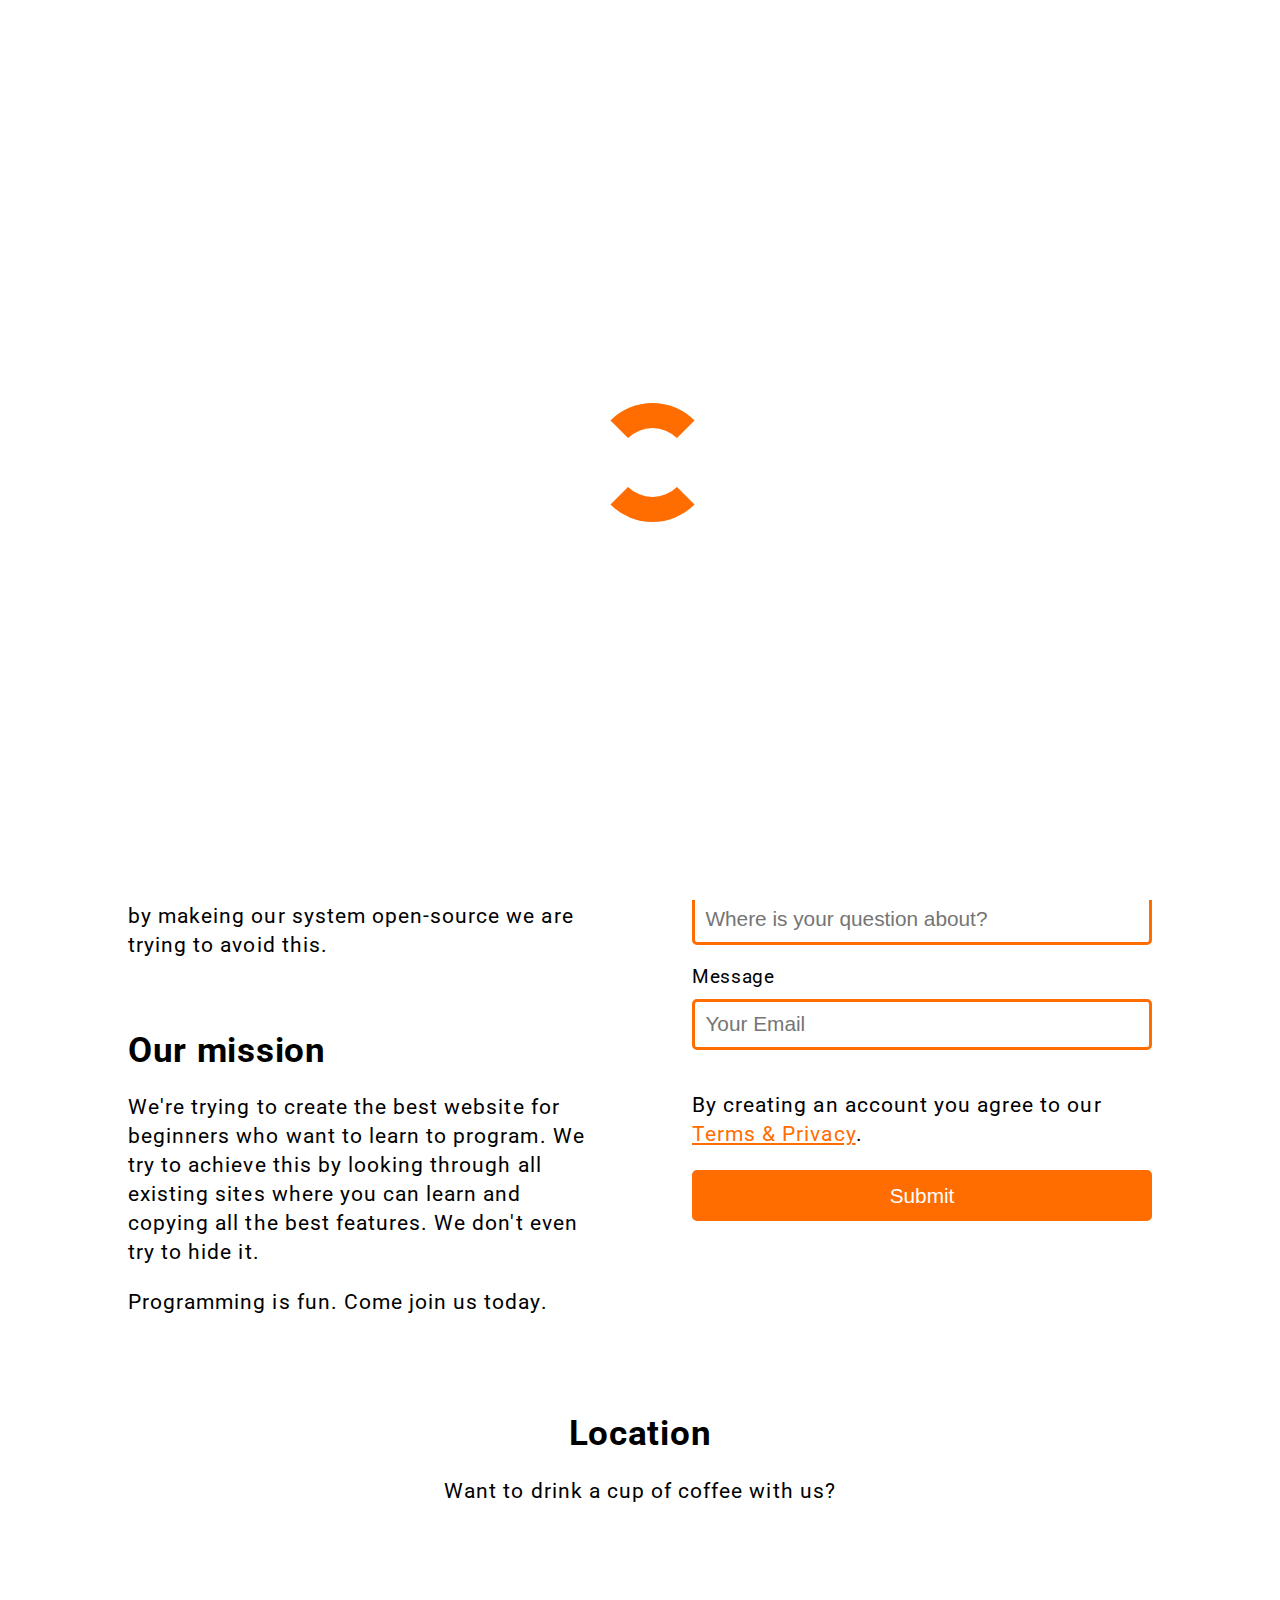
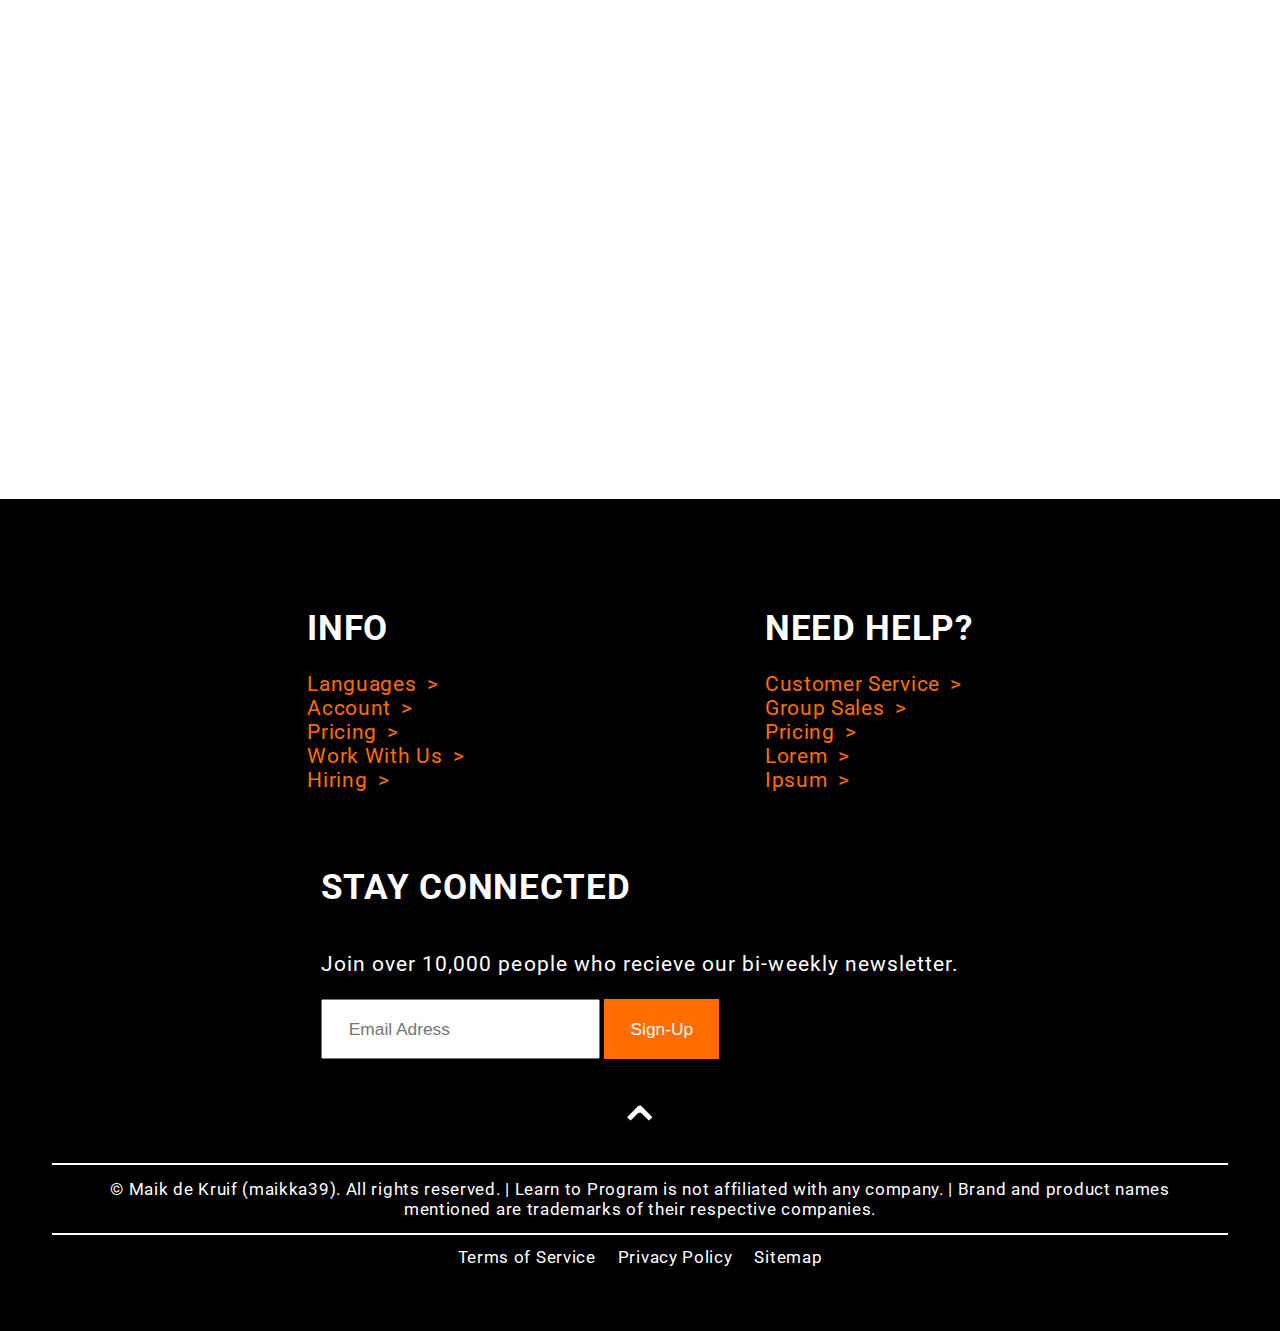
==== about.html @ ff84d6c0 "Add contact page" ====
<!DOCTYPE html>
<html lang="en" dir="ltr">

<head>
    <meta charset="utf-8">
    <meta name="viewport" content="width=device-width, initial-scale=1" />
    <link rel="stylesheet" href="assets/styles/loading.css" media="all">
    <link rel="stylesheet" href="assets/styles/main.css" media="all">
    <link rel="stylesheet" href="assets/styles/nav.css" media="all">
    <link rel="stylesheet" href="assets/styles/header.css" media="all">
    <link rel="stylesheet" href="assets/styles/about.css" media="all">

    <link rel="icon" href="favicon.ico" type="image/x-icon" />

    <link rel="canonical" href="https://maik.dev/projects/learntoprogram/about/">

    <title>About | Learn to Program</title>
    <!--
    <meta name="description" content="" />

    <meta property="og:title" content="" />
    <meta property="og:type" content="article" />
    <meta property="og:url" content="" />
    <meta property="og:image" content="" />
    <meta property="og:site_name" content="" />
    <meta property="og:description" content="" />

    <meta name="twitter:card" content="summary_large_image">
    <meta name="twitter:title" content="" />
    <meta name="twitter:description" content="" />
    <meta name="twitter:image" content="" />
    <meta name="twitter:site" content="" />
    <meta name="twitter:creator" content="@maik_dev" />
-->
</head>

<body>
    <div id="top"></div>
    <div id="loading">
        <div class="container">
            <span class="load_icon"></span>
        </div>
    </div>
    <nav>
        <input class="nav_toggle_input hidden" id="nav_toggle_mobile" type="checkbox">
        <label class="nav_toggle desktop_hidden" for="nav_toggle_mobile"></label>
        <a class="logo" href="/">Learn to Program</a>
        <ul class="items">
            <li class="item active"><a href="/">Home</a></li>
            <li class="item hasdropdown">
                <a href="#">Learn</a>
                <div class="submenu mobile_hidden">
                    <div class="column capitalize">
                        <span><a href="#">Subjects</a></span>
                        <ul>
                            <li><a href="#">Full catalog</a></li>
                            <li><a href="#">Web development</a></li>
                            <li><a href="#">Programming</a></li>
                            <li><a href="#">Data science</a></li>
                            <li><a href="#">Partnerships</a></li>
                            <li><a href="#">Design</a></li>
                        </ul>
                    </div>
                    <div class="column">
                        <span><a href="#">Languages</a></span>
                        <ul>
                            <li><a href="#">Python</a></li>
                            <li><a href="#">Java</a></li>
                            <li><a href="#">Ruby</a></li>
                            <li><a href="#">Kotlin</a></li>
                            <li><a href="#">PHP</a></li>
                        </ul>
                    </div>
                    <div class="column">
                        <span><a href="#">Frameworks</a></span>
                        <ul>
                            <li><a href="#">Vue.js</a></li>
                            <li><a href="#">ReactJS</a></li>
                            <li><a href="#">Express</a></li>
                        </ul>
                    </div>
                </div>
            </li>
            <li class="item"><a href="/pricing.html">Pricing</a></li>
            <li class="item"><a href="/contact.html">Contact</a></li>
            <div class="nav_background"></div>
        </ul>
    </nav>
    <header class="parallax">
        <div class="container">
            <h1>About</h1>
        </div>
    </header>

    <div class="content">
        <div class="columns">
            <div class="column left">
                <h1>About us</h1>
                <p>
                    We are an education company. But not one in the way you might think. We're committed to building the best learning experience inside and out, making us the best place for your team to learn, teach, and create the online learning experience of the future.
                </p>
                <p>
                    Education is old. The current public school system in the Netherlands dates back to the 19th century and wasn't designed to scale the way it has. Besides this, more and more schools are getting very politically sided and by makeing our system open-source we are trying to avoid this.
                </p>

                <h1>Our mission</h1>
                <p>
                    We're trying to create the best website for beginners who want to learn to program. We try to achieve this by looking through all existing sites where you can learn and copying all the best features. We don't even try to hide it.
                </p>
                <p>
                    Programming is fun. Come join us today.
                </p>
            </div>
            <div class="column right">
                <h1>Contact form</h1>
                <p>Please don't hesitate to contact us about any question.</p>
                <hr>
                <form action="#">
                    <label for="name">Name</label>
                    <input type="text" placeholder="Your name" name="name" required>

                    <label for="email">Email</label>
                    <input type="email" placeholder="Your Email" name="email" required>

                    <label for="subject">Subject</label>
                    <input type="text" placeholder="Where is your question about?" name="subject" required>

                    <label for="message">Message</label>
                    <input type="text" placeholder="Your Email" name="message" required>

                    <p>By creating an account you agree to our <a href="#">Terms & Privacy</a>.</p>

                    <input type="submit">
                </form>
            </div>
        </div>
        <div class="location">
            <h1>Location</h1>
            <p>Want to drink a cup of coffee with us?</p>
            <div class="mapouter">
                <div class="gmap_canvas">
                    <iframe id="gmap_canvas" src="https://maps.google.com/maps?q=Onderwijsboulevard%20215%2C%205223%20DE%20's-Hertogenbosch&t=&z=13&ie=UTF8&iwloc=&output=embed" frameborder="0" scrolling="no" marginheight="0" marginwidth="0"></iframe></div>
            </div>
        </div>

        <div class="support mobile_hidden">
            <div class="container">
                <div class="content">
                    <h1>Support</h1>
                    <p>Online text support is not available yet. Please come back later or send us an email at <a href="mailto:learntoprogram@maik.dev">learntoprogram@maik.dev</a>.</p>
                    <p>You can also try to contact us using the <a href="/contact.html#form">contact form</a>.</p>
                </div>
            </div>
        </div>
    </div>

    <footer id="footer">
        <div class="column">
            <h1>Info</h1>
            <ul>
                <li><a href="#">Languages</a></li>
                <li><a href="#">Account</a></li>
                <li><a href="#">Pricing</a></li>
                <li><a href="#">Work with us</a></li>
                <li><a href="#">Hiring</a></li>
            </ul>
        </div>
        <div class="column">
            <h1>Need help?</h1>
            <ul>
                <li><a href="#">Customer service</a></li>
                <li><a href="#">Group sales</a></li>
                <li><a href="#">Pricing</a></li>
                <li><a href="#">Lorem</a></li>
                <li><a href="#">ipsum</a></li>
            </ul>
        </div>
        <div class="column newsletter">
            <h1>Stay connected</h1>
            <p>Join over 10,000 people who recieve our bi-weekly newsletter.</p>
            <div class="signup">
                <input type="email" name="email" placeholder="Email Adress">
                <button>Sign-Up</button>
            </div>
        </div>
        <div class="bottom">
            <div class="uparrow">
                <a href="#top">&#8963;</a>
            </div>
            <div class="copyright">
                <span class="copyright">© Maik de Kruif (maikka39). All rights reserved.</span>
                <span class="splitmark">|</span>
                <span class="not_affiliated">Learn to Program is not affiliated with any company.</span>
                <span class="splitmark">|</span>
                <span class="trademarks">Brand and product names mentioned are trademarks of their respective companies.</span>
            </div>
            <div class="links">
                <ul>
                    <li><a href="#">Terms of Service</a></li>
                    <li><a href="#">Privacy Policy</a></li>
                    <li><a href="#">Sitemap</a></li>
                </ul>
            </div>
        </div>
    </footer>

</body></html>
---- assets/styles/loading.css ----
#loading {
    transition: none;
    top: 0;
    left: 0;
    position: sticky;
    display: block;
    width: 0;
    height: 0;
    z-index: 100;
}

#loading > .container {
    transition: none;
    position: relative;
    width: 100vw;
    height: 100vh;
    background: #ffffff;
    animation: hide 0.2s infinite forwards;
    animation-iteration-count: 1;
    animation-delay: 0.25s;
}

#loading .load_icon {
    position: absolute;
    left: 50%;
    top: 50%;
    transform: translate(-50%, -50%);
    display: inline-block;
    width: 96px;
    height: 96px;
}

#loading .load_icon:after {
    content: " ";
    display: block;
    width: 69px;
    height: 69px;
    margin: 1px;
    border-radius: 50%;
    border: 25px solid #ff6d00;
    border-color: #ff6d00 transparent #ff6d00 transparent;
    animation: loading 0.8s linear infinite;
}

@keyframes hide {
    from {
        opacity: 1;

    }

    99% {
        opacity: 0;
        height: 100vh;
    }

    to {
        opacity: 0;
        visibility: hidden;
        height: 0;
    }
}

@keyframes loading {
    0% {
        transform: rotate(0deg);
    }

    100% {
        transform: rotate(360deg);
    }
}
---- assets/styles/main.css ----
@import url('https://fonts.googleapis.com/css?family=Roboto+Mono&display=fallback');
@import url('https://fonts.googleapis.com/css?family=Roboto&display=swap');

html,
body {
    margin: 0;
    padding: 0;
}

body {
    position: relative;
    font-family: 'Roboto', sans-serif;
    letter-spacing: 0.04em;
    overflow-x: hidden;
    overflow-y: auto;
    scroll-behavior: smooth;
    /*    z-index: -10;*/
}

::selection {
    color: #ff6d00;
    background: #000000;
}

p {
    letter-spacing: 0.05em;
    font-size: 1.2em;
    line-height: 1.3em;
}

a {
    color: #ff6d00;
}

* {
    transition: background-color 0.15s ease;
}

@media screen and (max-width: 480px) {

    body,
    input,
    select,
    textarea {
        font-size: 12pt;
    }
}

@media screen and (max-width: 480px) {

    html,
    body {
        min-width: 320px;
    }
}

@media screen and (max-width: 736px) {

    body,
    input,
    select,
    textarea {
        font-size: 12pt;
    }
}

/*
@media screen and (max-width: 736px) {

	html,
	body {
		overflow-x: hidden;
	}
}
*/

@media screen and (max-width: 980px) {

    body,
    input,
    select,
    textarea {
        font-size: 12pt;
    }
}

@media screen and (max-width: 1280px) {

    body,
    input,
    select,
    textarea {
        font-size: 11.5pt;
    }
}

@media screen and (max-width: 1680px) {

    body,
    input,
    select,
    textarea {
        font-size: 13pt;
    }
}



.hidden {
    display: none !important;
}

.nocroll {
    overflow: hidden;
}

.capitalize {
    text-transform: capitalize;
}

.center {
    position: absolute;
    left: 50%;
    top: 50%;
    transform: translate(-50%, -50%);
    /*
    display: flex;
justify-content: center;
align-content: center
*/
}

@media only screen and (max-width: 736px) {
    .mobile_hidden {
        display: none !important;
    }
}

@media only screen and (min-width: 736px) {
    .desktop_hidden {
        display: none !important;
    }
}

body > .content {
    background: #ffffff;
    z-index: 0;
    position: relative;
}

body > .content > .support {
    position: absolute;
    bottom: 0;
    right: 0;
    height: 100%;
    width: 0;

    display: flex;
    align-items: flex-end;
    justify-content: flex-end;

}

body > .content > .support > .container {
    position: sticky;
    transform: translateX(calc(-40vw - 2 * 3em));
    bottom: 0;
    width: 0;
}

body > .content > .support .content {
    position: relative;
    width: 40vw;
    box-sizing: border-box;
    margin: 3em;
    margin-top: -6em;
    background: #ff6d00;
    padding: 2em;
    border-radius: 20px;
    border-bottom-right-radius: 0;
    /*    width: 30vw;*/
    clip-path: circle(2.5em at calc(100% - 3em) calc(100% - 3em));
    transition: all 0.25s ease-in-out;
    cursor: pointer;
    box-shadow: 0 4px 8px 0 rgba(0, 0, 0, 0.2),
        0 6px 20px 0 rgba(0, 0, 0, 0.19);
    /*    pointer-events: none;*/
}

body > .content > .support .content:after {
    /*    content: "\260E";*/
    content: "";
    width: 1em;
    height: 1em;
    background: #ffffff;
    /*    -webkit-mask: url("/assets/images/chat.svg") no-repeat 50% 50%;*/
    /*    mask: url("/assets/images/chat.svg") no-repeat 50% 50%;*/
    /*        background-repeat: no-repeat;*/

    -webkit-mask-image: url("/assets/images/chat.svg");
    -webkit-mask-mode: match-source;
    -webkit-mask-repeat: no-repeat;
    -webkit-mask-size: cover;

    mask-image: url("/assets/images/chat.svg");
    mask-mode: match-source;
    mask-repeat: no-repeat;
    mask-size: cover;

    position: absolute;
    color: #ffffff;
    font-size: 3em;
    right: 0.5em;
    bottom: 0.5em;

    transition-delay: 0.10s;
    transition-duration: 0.15s;
}

body > .content > .support .content:hover {
    background: #ff6d00;
    clip-path: circle(75%);
    cursor: default;
}

body > .content > .support .content:hover:after {
    background: transparent;
    transition: none;
}

body > .content > .support .content > * {
    color: transparent;
}

body > .content > .support .content:hover > * {
    color: #ffffff;
}

body > .content > .support .content > h1 {
    font-size: 2em;
    margin: 0 0 0.5em;
}


body > .content > .support .content > p a {
    text-decoration: underline;
    font-weight: 800;
    color: inherit;
}
---- assets/styles/nav.css ----
/*
 * ################
 *  Navigation Bar
 * ################
 */

body > nav {
    position: absolute;
    width: 100%;
    height: 3.5em;
    line-height: 3.5em;
    z-index: 10;
    user-select: none;
    display: flex;
    justify-content: space-between;
}

body > nav > .nav_toggle {
    position: absolute;
    z-index: 10;
    top: 0;
    left: 0;
    background-color: #000000;
    width: 3.5em;
    height: 3.5em;
}

body > nav > .nav_toggle:before {
    position: absolute;
    display: inline-block;
    width: calc(3.5em /2);
    height: calc(3.5em /2);
    top: 0;
    left: 0;
    margin: 0;
    text-decoration: none;
    text-align: center;
    color: #ffffff;
    content: "\2263";
    font-weight: 900;
    font-size: 2em;
}

body > nav > .nav_toggle_input:checked + .nav_toggle:before {
    content: "\2715";
}

body > nav > .nav_toggle_input:checked ~ .items {
    clip-path: inset(0% 0% 0% 0%);
}

body > nav > .logo {
    text-decoration: none;
    color: #000000;
    margin-left: 0.5em;
    display: inline-block;
    height: 3.5em;
    padding: 0 1em;
}

body > nav > .items {
    cursor: default;
    user-select: none;
    margin: 0;
    padding: 0;
    margin-right: 1em;
    list-style: none;
}

body > nav > .items > .item {
    display: inline-block;
    height: 3.5em;
    padding: 0 0.1em;
}

body > nav > .items > .item > a {
    text-decoration: none;
    display: inline-block;
    cursor: pointer;
    color: #000000;
    position: relative;
    height: 3.5em;
    padding: 0 1em;
}

body > nav > .items > .nav_background {
    position: absolute;
    left: 0;
    top: 0;
    width: 100%;
    height: 100%;
    z-index: -1;
    background-color: transparent;
    transition-delay: 0.25s;
}

body > nav > .items > .item:hover {
    /*    background-color: #c2c2c2;*/
    /*    background-color: rgba(240, 240, 240, 0.75);*/
    background-color: rgba(117, 117, 117, 0.09);
}

body > nav > .items .hasdropdown:hover ~ .nav_background {
    transition-delay: 0s;
    background-color: rgba(255, 255, 255, 0.75);
}

body > nav > .items > .item:hover > .submenu {
    clip-path: inset(0% 0% 0% 0%)
}

body > nav > .items > .item > .submenu {
    transition: clip-path 0.25s;
    clip-path: inset(0% 0% 100% 0%);
    position: absolute;
    background: rgba(255, 255, 255, 0.75);
    left: 0;
    padding: 1em 3em;
    width: calc(100vw - 2 * 3em);

    /*    Is set to flex on hover    */
    display: flex;
    /*    display: none;*/
    flex-direction: row;
    flex-wrap: wrap;
    justify-content: space-between;
    /*    align-items: flex-start;*/
    align-items: stretch;
}

body > nav > .items > .item > .submenu > .column {
    display: block;
    margin: 0 2em;
    flex-grow: 1;
}

body > nav > .items > .item > .submenu > .column a {
    text-decoration: none;
    color: #000000;
}

body > nav > .items > .item > .submenu > .column > span {
    font-size: 1em;
    font-weight: 800;
}

body > nav > .items > .item > .submenu > .column > span > a {
    display: block;
    /*    To add padding before the element starts    */
    margin-left: -1em;
    padding-left: 1em;
}

body > nav > .items > .item > .submenu > .column > ul {
    list-style: none;
    padding-left: 1em;
    min-width: 10em;
    /*    Use grid because of a bug in flexbox    */
    /*    https://stackoverflow.com/a/33899301/9146982    */
    /*    Also, this works beter as you can specify the amount of items below each other instead of having to calculate the height    */
    display: grid;
    grid-auto-flow: column;
    grid-template-rows: repeat(4, auto);
}

body > nav > .items > .item > .submenu > .column > ul > li {
    margin-right: 1em;
    background-color: transparent;
}

body > nav > .items > .item > .submenu > .column > ul > li:hover {
    background-color: #cccccc;
}

body > nav > .items > .item > .submenu > .column > ul > li > a {
    display: block;
    line-height: 1.5em;
    padding: 0.5em;
    color: #000000;
}

@media only screen and (max-width: 736px) {
    body > nav {
        background: #ffffff;
        user-select: none;
        position: sticky;
        top: 0;
    }

    body > nav > .logo {
        background: #ffffff;
        width: 100%;
        margin: 0;
        text-align: center;
        position: absolute;
        left: 50%;
        transform: translateX(-50%);
    }

    body > nav > .items {
        transition: clip-path 0.25s;
        clip-path: inset(0% 100% 0% 0%);
        position: absolute;
        margin-top: 3.5em;
        background: #c2c2c2;
        width: 100%;
        height: calc(100vh - 3.5em);
    }

    body > nav > .items > .item {
        display: block;
        padding: 0;
        width: 100%;
    }

    body > nav > .items > .item > a {
        padding: 0;
        padding-left: 2em;
        width: calc(100% - 2em);
    }

    body > nav > .nav_toggle {
        display: block;
    }
}


/*
 * ########
 *  Footer
 * ########
 */


body > footer {
    position: relative;
    background: #000000;
    display: flex;
    flex-direction: row;
    flex-wrap: wrap;
    justify-content: space-evenly;
    padding: 3em;
}

body > footer > .column {
    background: #000000;
    /*    height: 40vh;*/
    align-self: flex-start;
    display: flex;
    flex-direction: column;
    color: #ffffff;
    padding: 2em;
    margin-bottom: -1em;
}

body > footer > .column > h1 {
    text-transform: uppercase;
}

body > footer > .column > ul {
    list-style: none;
    font-size: 1.2em;
    margin: 0;
    padding: 0;
}

body > footer > .column > ul > li > a {
    text-decoration: none;
    text-transform: capitalize;
    color: #ff6d00;
}

body > footer > .column > ul > li > a:after {
    content: ">";
    margin: 0 0.5em;
    line-height: 100%;
}

body > footer > .newsletter {
    /*    */
}

body > footer > .newsletter > .signup {
    display: block;
    height: 3.5em;
}

body > footer > .newsletter > .signup > * {
    display: inline-block;
    font-size: 1em;
    padding: 0.5em 1.5em;
    box-sizing: border-box;
}


body > footer > .newsletter > .signup > input {
    height: 100%;
}


body > footer > .newsletter > .signup > button {
    border: none;
    height: 100%;
    background: #ff6d00;
    color: #ffffff;
}

body > footer > .bottom {
    text-align: center;
    justify-content: center;
    flex-basis: 100%;
}

body > footer > .bottom > * {
    max-width: 70em;
    margin: auto;
}

body > footer > .bottom > .uparrow {
    user-select: none;
}

body > footer > .bottom > .uparrow > a {
    color: #ffffff;
    display: inline-block;
    text-decoration: none;
    padding: 0.3em 1.5em 0;
    font-size: 3.4em;
    transition: all 0.2s ease;
}

body > footer > .bottom > .uparrow > a:hover {
    transform: translateY(-0.2em);
    /*    Add a padding so the arrow doesn't go up and down when putton the cursor underneath the arrow    */
    padding-bottom: 0.2em;
    margin-bottom: -0.2em;
}

body > footer > .bottom > .copyright {
    display: block;
    flex: none;
    bottom: 0;
    color: #ffffff;
    padding: 0.8em 2em;
    border-top-style: solid;
    border-bottom-style: solid;
    border-color: #ffffff;
    border-width: 2px;
}

body > footer > .bottom > .links {
    /*    */
}

body > footer > .bottom > .links > ul {
    list-style: none;
    padding: 0;
    margin: 0.5em;
}

body > footer > .bottom > .links > ul > li {
    display: inline-block;
    margin: 0.2em 0.5em;
}

body > footer > .bottom > .links > ul > li a {
    text-decoration: none;
    color: #ffffff;
}

body > footer > .bottom > .links > ul > li a:hover {
    text-decoration: underline;
}

@media only screen and (max-width: 736px) {
    body > footer {
        flex-direction: column;
        text-align: center;
    }

    body > footer > .column {
        margin: auto;
    }
}
---- assets/styles/header.css ----
body > header {
    position: relative;
    transform-style: inherit;
    height: 45vh;
    min-height: 350px;
    width: 100vw;
    display: flex;
    align-items: center;
    box-sizing: border-box;
}

body > .parallax,
body > .parallax:before {
    background: 50% 50% / cover;
}

body > .parallax {
    z-index: -1;
}

body > .parallax:before {
    content: "";
    position: absolute;
    top: 0;
    left: 0;
    right: 0;
    bottom: 0;
    display: block;
    background: linear-gradient(22.5deg, rgba(67, 67, 67, 0.02) 0%, rgba(67, 67, 67, 0.02) 29%, rgba(47, 47, 47, 0.02) 29%, rgba(47, 47, 47, 0.02) 37%, rgba(23, 23, 23, 0.02) 37%, rgba(23, 23, 23, 0.02) 55%, rgba(182, 182, 182, 0.02) 55%, rgba(182, 182, 182, 0.02) 69%, rgba(27, 27, 27, 0.02) 69%, rgba(27, 27, 27, 0.02) 71%, rgba(250, 250, 250, 0.02) 71%, rgba(250, 250, 250, 0.02) 100%), linear-gradient(67.5deg, rgba(117, 117, 117, 0.02) 0%, rgba(117, 117, 117, 0.02) 14%, rgba(199, 199, 199, 0.02) 14%, rgba(199, 199, 199, 0.02) 40%, rgba(33, 33, 33, 0.02) 40%, rgba(33, 33, 33, 0.02) 48%, rgba(135, 135, 135, 0.02) 48%, rgba(135, 135, 135, 0.02) 60%, rgba(148, 148, 148, 0.02) 60%, rgba(148, 148, 148, 0.02) 95%, rgba(53, 53, 53, 0.02) 95%, rgba(53, 53, 53, 0.02) 100%), linear-gradient(135deg, rgba(190, 190, 190, 0.02) 0%, rgba(190, 190, 190, 0.02) 6%, rgba(251, 251, 251, 0.02) 6%, rgba(251, 251, 251, 0.02) 18%, rgba(2, 2, 2, 0.02) 18%, rgba(2, 2, 2, 0.02) 27%, rgba(253, 253, 253, 0.02) 27%, rgba(253, 253, 253, 0.02) 49%, rgba(128, 128, 128, 0.02) 49%, rgba(128, 128, 128, 0.02) 76%, rgba(150, 150, 150, 0.02) 76%, rgba(150, 150, 150, 0.02) 100%), linear-gradient(90deg, #FFF, #FFF);
    transform-origin: center center 0;
    transform: translateZ(-1px) scale(2);
    z-index: -2;
    min-height: 100vh;
}

body > header > .container {
    margin-left: 10%;
}

body > header h1 {
    font-size: 4em;
}

@media screen and (max-width: 1280px) {
    body > header > .container {
        margin: 0 auto;
        text-align: center;
    }

    body > header h1 {
        font-size: 3.6em;
    }
}

@media only screen and (max-width: 736px) {
    body > header {
        font-size: 0.9em;
    }
}

@media only screen and (max-width: 636px) {
    body > header {
        font-size: 0.8em;
    }
}
---- assets/styles/about.css ----
body > .content > .columns {
    display: flex;
    flex-wrap: nowrap;
    flex-direction: row;
    align-items: stretch;
    width: 80%;
    margin: 0 auto;
    padding: 4em 0 3em;
}

body > .content > .columns > .column {
    flex-basis: 100%;
}

body > .content > .columns > .column.left {
    padding-right: 3em;
}

body > .content > .columns > .column.right {
    padding-left: 3em;
}

body > .content p {
    line-height: 1.4em;
}

body > .content h1:not(:first-child) {
    margin-top: 2em;
}

body > .content form {}

body > .content form hr {
    border-color: #ff6d00;
}

body > .content form label {
    display: block;
    font-size: 1.1em;
}

body > .content form input {
    display: block;
    box-sizing: border-box;
    width: 100%;
    padding: 0.5em 0.5em;
    border-radius: 5px;
    border: solid #ff6d00;
    margin: 0.5em 0 1em;
    outline: none;
    font-size: 1.2em;
}

body > .content form p {
    margin-top: 2em;
}

body > .content form input[type=submit] {
    cursor: pointer;
    background: #ff6d00;
    color: #ffffff;
    /*    display: none;*/
}

body > .content > .location {
    width: 80%;
    margin: 0 auto;
    text-align: center;
}

body > .content > .location .mapouter {
    position: relative;
    padding: 0 0 3em;
    text-align: right;
    width: 100%;
    height: 30em;
}

body > .content > .location .mapouter > .gmap_canvas {
    overflow: hidden;
    background: none !important;
    width: 100%;
    height: 100%;
}

body > .content > .location .mapouter > .gmap_canvas > iframe {
    width: 100%;
    height: 100%;
}

@media screen and (max-width: 980px) {
    body > .content > .columns {
        flex-direction: column;
        padding: 4em 0 2em;
    }

    body > .content > .columns > .column {
        margin-bottom: 2em;
    }

    body > .content > .columns > .column.left {
        padding-right: 0;
    }

    body > .content > .columns > .column.right {
        padding-left: 0;
    }

    body > .content > .location {
        text-align: start;
    }
}

@media screen and (max-width: 736px) {

    body > .content {
        text-align: center;
    }

    body > .content input {
        text-align: center;
    }

    body > .content > .location {
        text-align: center;
    }
}
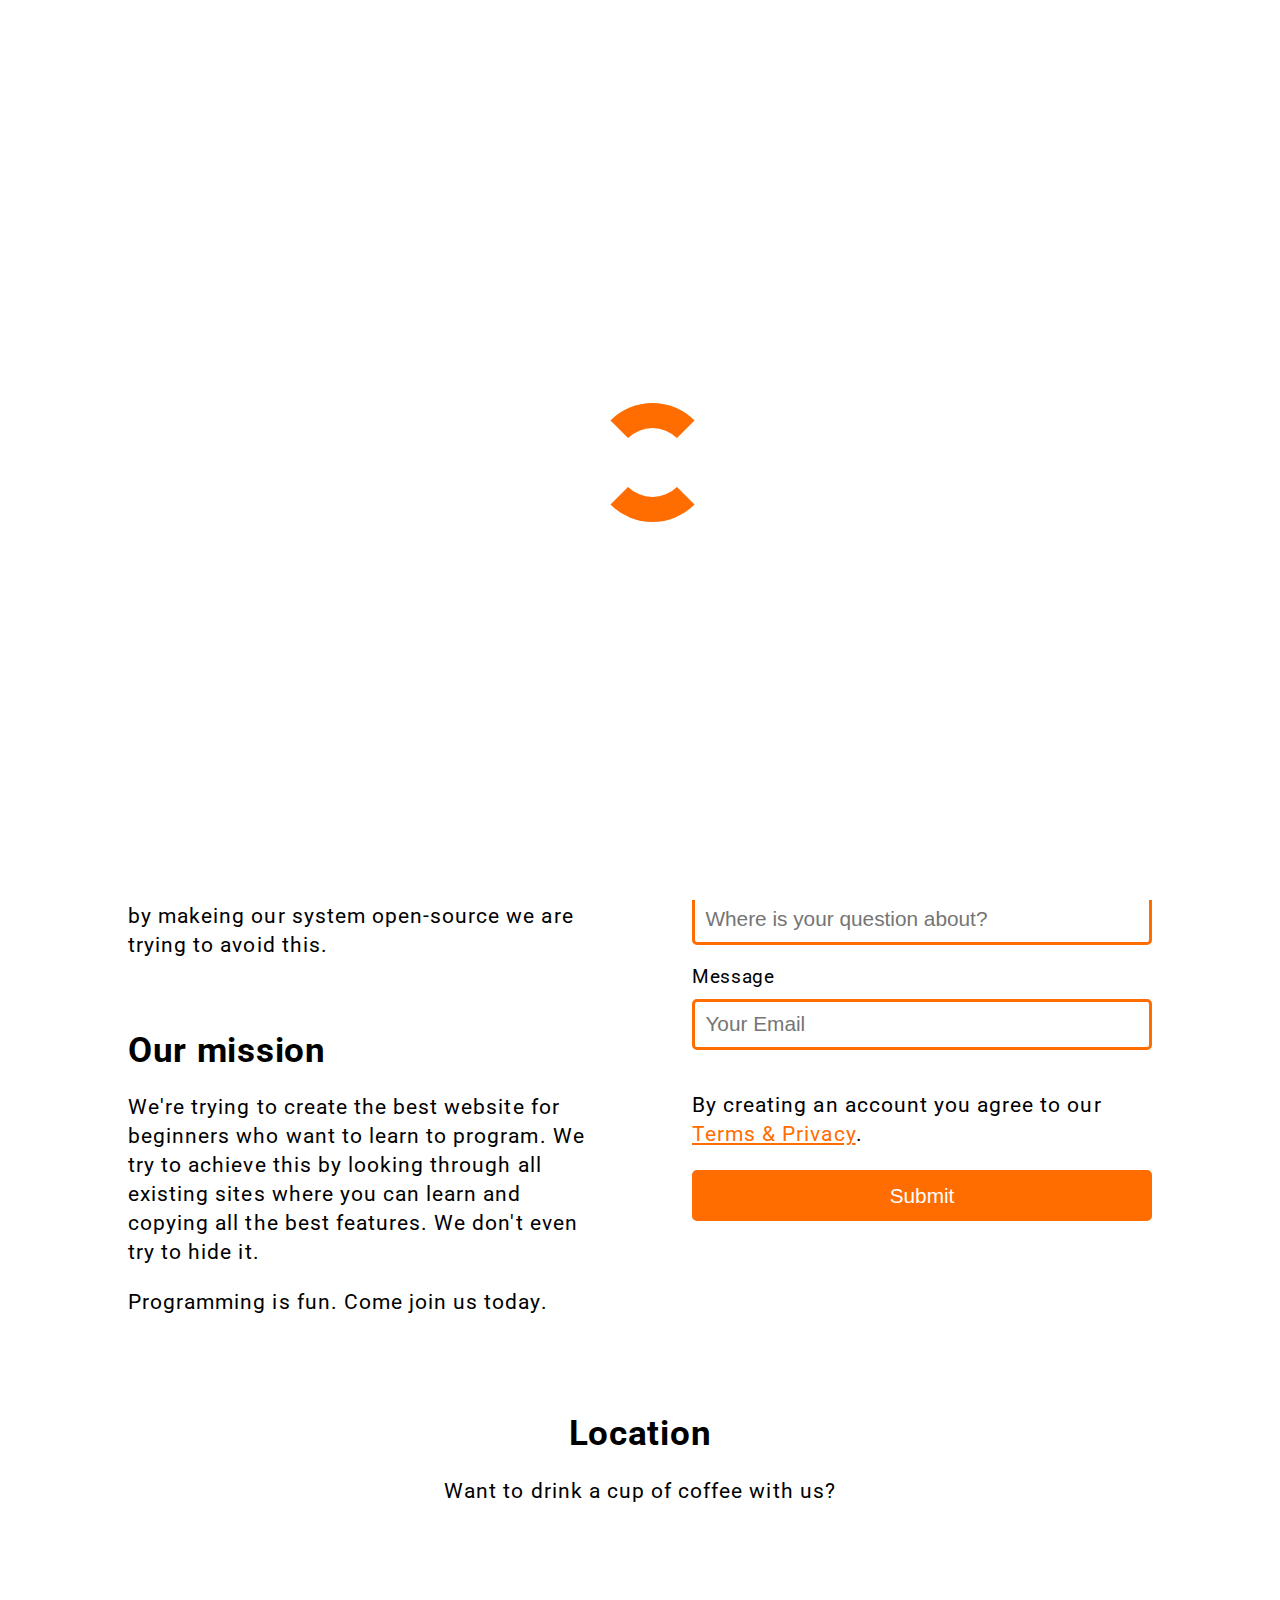
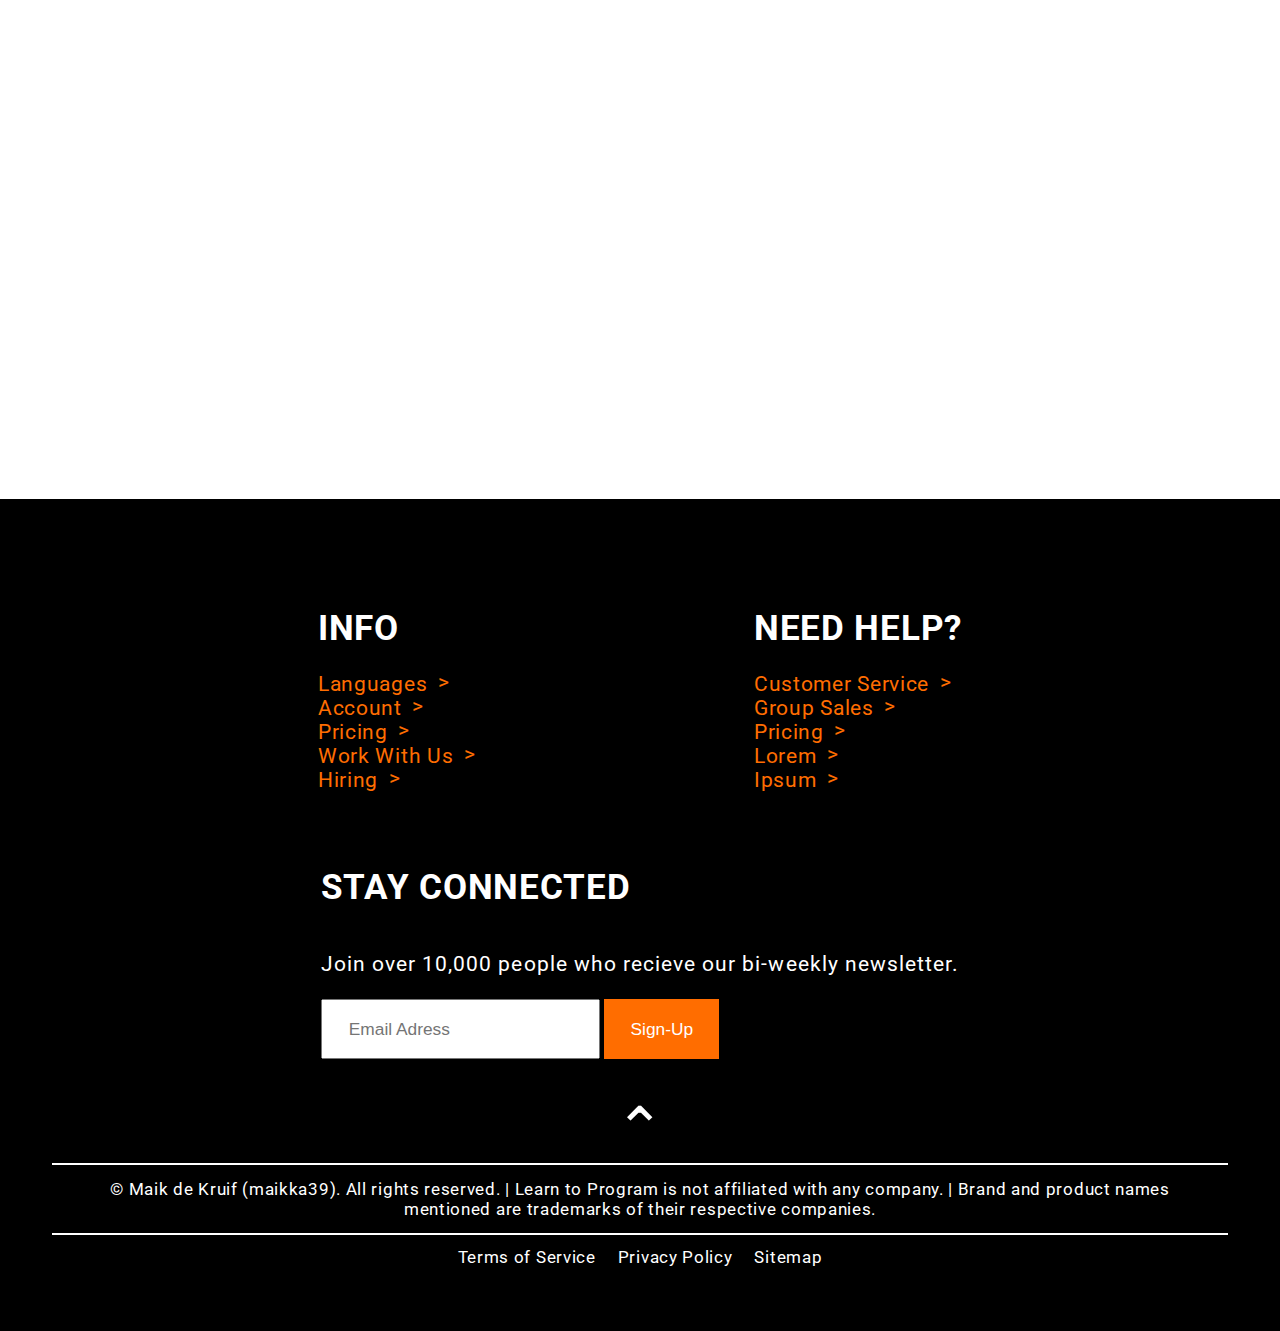
==== commit 9dc0ddd3: "Made all links relative" ====
--- a/about.html
+++ b/about.html
@@ -46,9 +46,9 @@
         <label class="nav_toggle desktop_hidden" for="nav_toggle_mobile"></label>
         <a class="logo" href="/">Learn to Program</a>
         <ul class="items">
-            <li class="item active"><a href="/">Home</a></li>
+            <li class="item active"><a href="./">Home</a></li>
             <li class="item hasdropdown">
-                <a href="#">Learn</a>
+                <a href="./catalog.html">Learn</a>
                 <div class="submenu mobile_hidden">
                     <div class="column capitalize">
                         <span><a href="#">Subjects</a></span>
@@ -81,8 +81,8 @@
                     </div>
                 </div>
             </li>
-            <li class="item"><a href="/pricing.html">Pricing</a></li>
-            <li class="item"><a href="/contact.html">Contact</a></li>
+            <li class="item"><a href="./pricing.html">Pricing</a></li>
+            <li class="item"><a href="./about.html">About</a></li>
             <div class="nav_background"></div>
         </ul>
     </nav>
@@ -148,7 +148,7 @@
                 <div class="content">
                     <h1>Support</h1>
                     <p>Online text support is not available yet. Please come back later or send us an email at <a href="mailto:learntoprogram@maik.dev">learntoprogram@maik.dev</a>.</p>
-                    <p>You can also try to contact us using the <a href="/contact.html#form">contact form</a>.</p>
+                    <p>You can also try to contact us using the <a href="./contact.html#form">contact form</a>.</p>
                 </div>
             </div>
         </div>
--- a/assets/styles/main.css
+++ b/assets/styles/main.css
@@ -14,7 +14,7 @@
     overflow-x: hidden;
     overflow-y: auto;
     scroll-behavior: smooth;
-    /*    z-index: -10;*/
+    z-index: -10;
 }
 
 ::selection {
@@ -30,10 +30,6 @@
 
 a {
     color: #ff6d00;
-}
-
-* {
-    transition: background-color 0.15s ease;
 }
 
 @media screen and (max-width: 480px) {
@@ -180,7 +176,7 @@
     border-bottom-right-radius: 0;
     /*    width: 30vw;*/
     clip-path: circle(2.5em at calc(100% - 3em) calc(100% - 3em));
-    transition: all 0.25s ease-in-out;
+    transition: clip-path 0.25s ease-in-out;
     cursor: pointer;
     box-shadow: 0 4px 8px 0 rgba(0, 0, 0, 0.2),
         0 6px 20px 0 rgba(0, 0, 0, 0.19);
--- a/assets/styles/nav.css
+++ b/assets/styles/nav.css
@@ -71,6 +71,7 @@
     display: inline-block;
     height: 3.5em;
     padding: 0 0.1em;
+    transition: background-color 0.1s ease;
 }
 
 body > nav > .items > .item > a {
@@ -165,7 +166,7 @@
 
 body > nav > .items > .item > .submenu > .column > ul > li {
     margin-right: 1em;
-    background-color: transparent;
+    transition: background-color 0.1s ease;
 }
 
 body > nav > .items > .item > .submenu > .column > ul > li:hover {
@@ -191,6 +192,7 @@
         background: #ffffff;
         width: 100%;
         margin: 0;
+        padding: 0;
         text-align: center;
         position: absolute;
         left: 50%;
@@ -268,11 +270,13 @@
     text-decoration: none;
     text-transform: capitalize;
     color: #ff6d00;
+    position: relative;
 }
 
 body > footer > .column > ul > li > a:after {
     content: ">";
-    margin: 0 0.5em;
+    position: absolute;
+    margin-left: 0.5em;
     line-height: 100%;
 }
 
--- a/assets/styles/header.css
+++ b/assets/styles/header.css
@@ -7,6 +7,7 @@
     display: flex;
     align-items: center;
     box-sizing: border-box;
+    overflow: hidden;
 }
 
 body > .parallax,
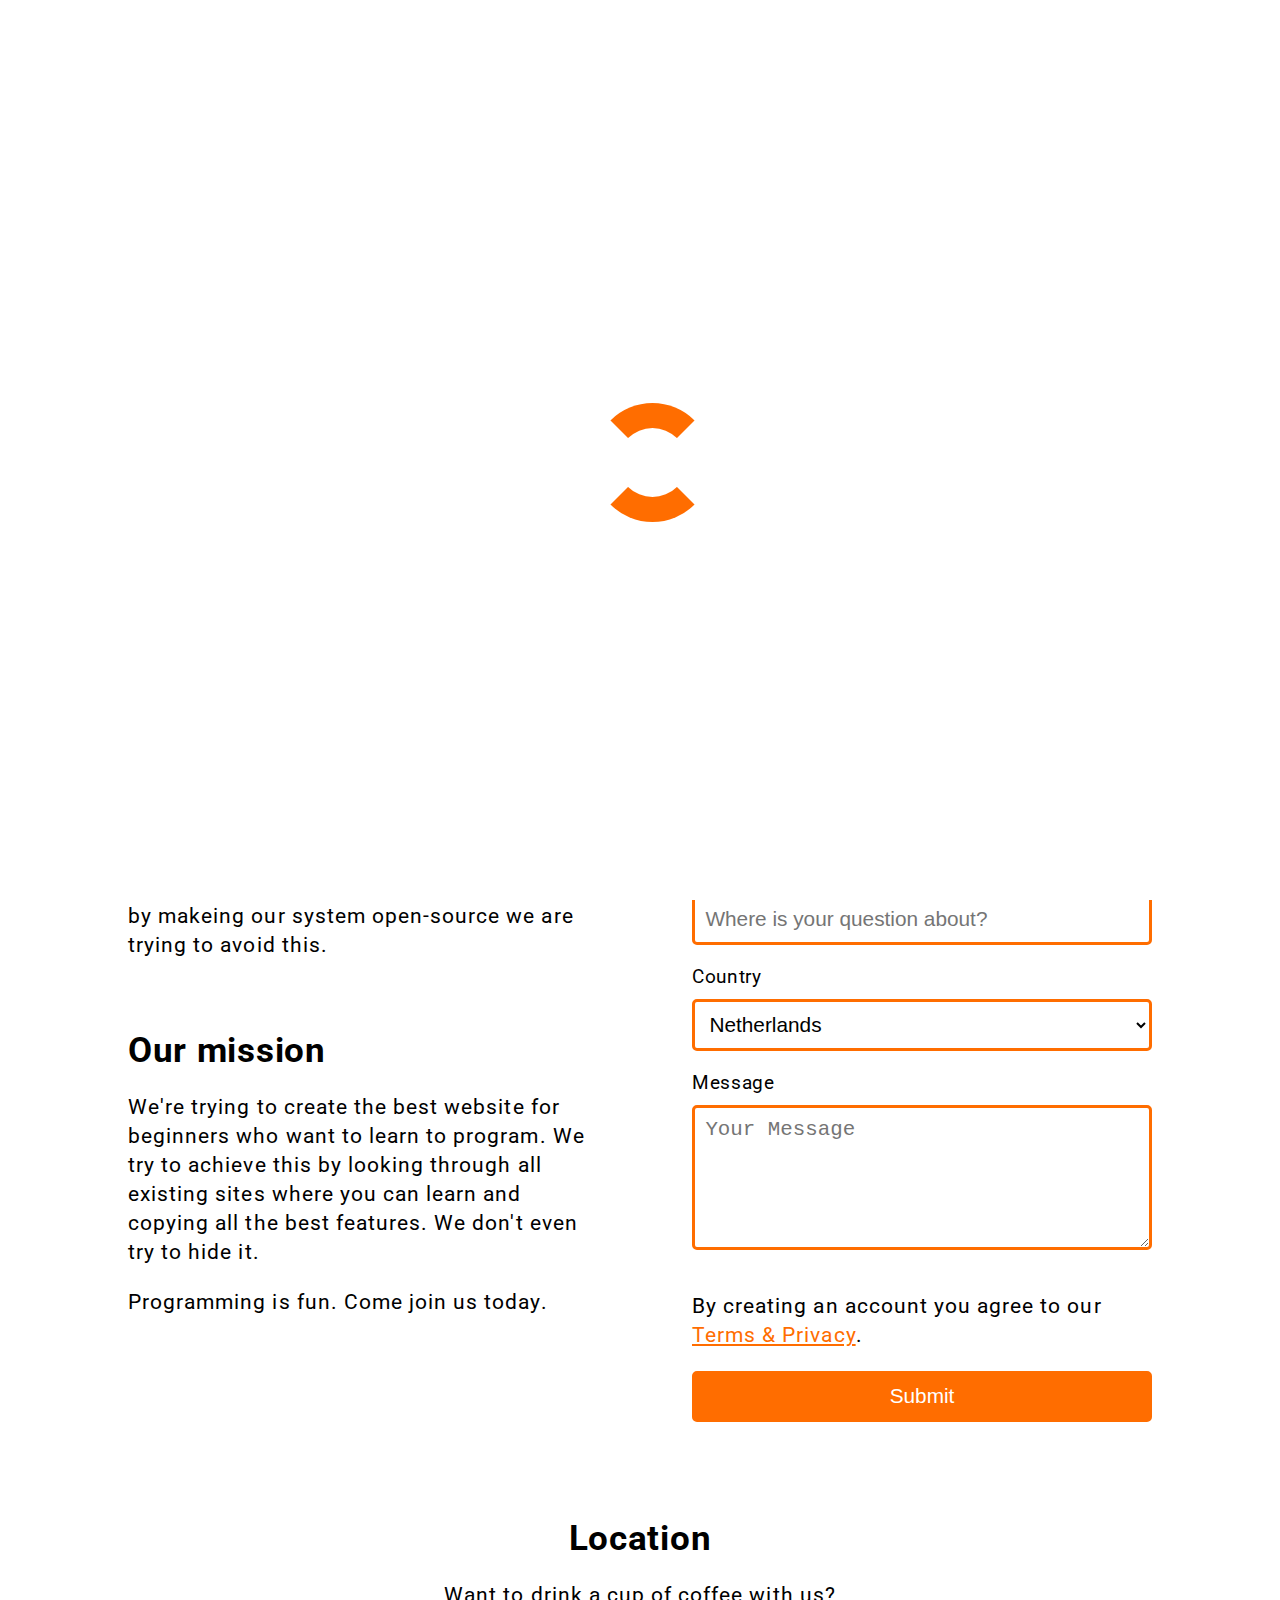
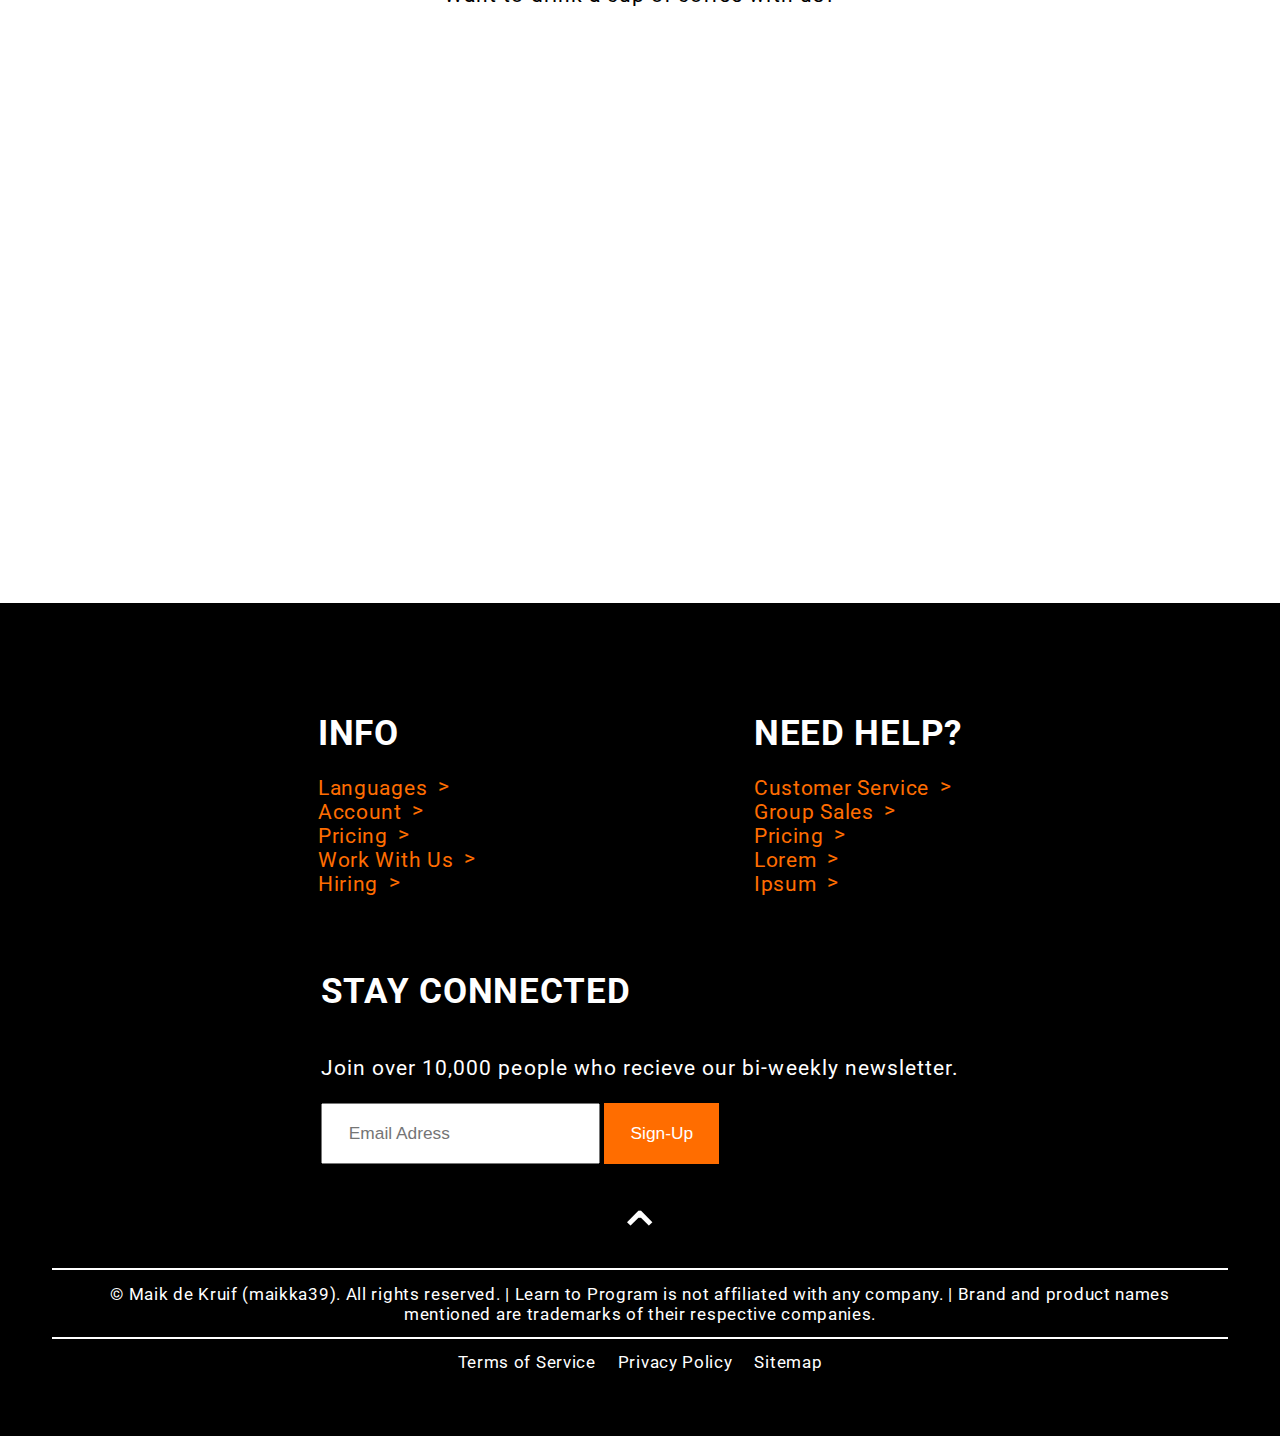
==== commit 8d92d1dd: "Added a country field to the form" ====
--- a/about.html
+++ b/about.html
@@ -44,39 +44,41 @@
     <nav>
         <input class="nav_toggle_input hidden" id="nav_toggle_mobile" type="checkbox">
         <label class="nav_toggle desktop_hidden" for="nav_toggle_mobile"></label>
-        <a class="logo" href="/">Learn to Program</a>
+        <a class="logo" href="./">Learn to Program</a>
         <ul class="items">
             <li class="item active"><a href="./">Home</a></li>
             <li class="item hasdropdown">
                 <a href="./catalog.html">Learn</a>
                 <div class="submenu mobile_hidden">
                     <div class="column capitalize">
-                        <span><a href="#">Subjects</a></span>
+                        <span><a href="./catalog.html#courses">Courses</a></span>
                         <ul>
-                            <li><a href="#">Full catalog</a></li>
-                            <li><a href="#">Web development</a></li>
-                            <li><a href="#">Programming</a></li>
-                            <li><a href="#">Data science</a></li>
-                            <li><a href="#">Partnerships</a></li>
-                            <li><a href="#">Design</a></li>
+                            <li><a href="./catalog.html#catalog">Full catalog</a></li>
+                            <li><a href="./catalog.html#code-foundations">Code faundations</a></li>
+                            <li><a href="./catalog.html#computer-science">Computer science</a></li>
+                            <li><a href="./catalog.html#data-science">Data science</a></li>
+                            <li><a href="./catalog.html#web-development">Web development</a></li>
+                            <li><a href="./catalog.html#catalog">Other</a></li>
                         </ul>
                     </div>
                     <div class="column">
-                        <span><a href="#">Languages</a></span>
+                        <span><a href="./catalog.html#skills">Skills</a></span>
                         <ul>
-                            <li><a href="#">Python</a></li>
-                            <li><a href="#">Java</a></li>
-                            <li><a href="#">Ruby</a></li>
-                            <li><a href="#">Kotlin</a></li>
-                            <li><a href="#">PHP</a></li>
+                            <li><a href="./catalog.html#analyse-data-python">Analyze data</a></li>
+                            <li><a href="./catalog.html#backend-app-javascript">Back-End app</a></li>
+                            <li><a href="./catalog.html#frontend-app-react">Front-End app</a></li>
+                            <li><a href="./catalog.html#get-started-ai">Artificial intelligence</a></li>
+                            <li><a href="./catalog.html#build-websites">Build websites</a></li>
+                            <li><a href="./catalog.html#visualize-data-python">Visualize data</a></li>
                         </ul>
                     </div>
                     <div class="column">
-                        <span><a href="#">Frameworks</a></span>
+                        <span><a href="./catalog.html#languages">Languages</a></span>
                         <ul>
-                            <li><a href="#">Vue.js</a></li>
-                            <li><a href="#">ReactJS</a></li>
-                            <li><a href="#">Express</a></li>
+                            <li><a href="./catalog.html#languages-python3">Python 3</a></li>
+                            <li><a href="./catalog.html#languages-python2">Python 2</a></li>
+                            <li><a href="./catalog.html#languages-java">Java</a></li>
+                            <li><a href="./catalog.html#languages-javascript">JavaScript</a></li>
                         </ul>
                     </div>
                 </div>
@@ -125,8 +127,16 @@
                     <label for="subject">Subject</label>
                     <input type="text" placeholder="Where is your question about?" name="subject" required>
 
+                    <label for="country">Country</label>
+                    <select name="country">
+                        <option value="nl">Netherlands</option>
+                        <option value="us">United States</option>
+                        <option value="ca">Canada</option>
+                        <option value="de">Germany</option>
+                    </select>
+
                     <label for="message">Message</label>
-                    <input type="text" placeholder="Your Email" name="message" required>
+                    <textarea type="text" placeholder="Your Message" name="message" required></textarea>
 
                     <p>By creating an account you agree to our <a href="#">Terms & Privacy</a>.</p>
 
--- a/assets/styles/main.css
+++ b/assets/styles/main.css
@@ -5,6 +5,7 @@
 body {
     margin: 0;
     padding: 0;
+    scroll-behavior: smooth;
 }
 
 body {
@@ -13,7 +14,7 @@
     letter-spacing: 0.04em;
     overflow-x: hidden;
     overflow-y: auto;
-    scroll-behavior: smooth;
+    /*    scroll-behavior: smooth;*/
     z-index: -10;
 }
 
@@ -189,16 +190,16 @@
     width: 1em;
     height: 1em;
     background: #ffffff;
-    /*    -webkit-mask: url("/assets/images/chat.svg") no-repeat 50% 50%;*/
-    /*    mask: url("/assets/images/chat.svg") no-repeat 50% 50%;*/
+    /*    -webkit-mask: url("../images/chat.svg") no-repeat 50% 50%;*/
+    /*    mask: url("../images/chat.svg") no-repeat 50% 50%;*/
     /*        background-repeat: no-repeat;*/
 
-    -webkit-mask-image: url("/assets/images/chat.svg");
+    -webkit-mask-image: url("../images/chat.svg");
     -webkit-mask-mode: match-source;
     -webkit-mask-repeat: no-repeat;
     -webkit-mask-size: cover;
 
-    mask-image: url("/assets/images/chat.svg");
+    mask-image: url("../images/chat.svg");
     mask-mode: match-source;
     mask-repeat: no-repeat;
     mask-size: cover;
--- a/assets/styles/about.css
+++ b/assets/styles/about.css
@@ -39,9 +39,12 @@
     font-size: 1.1em;
 }
 
-body > .content form input {
+body > .content form input,
+body > .content form textarea,
+body > .content form select {
     display: block;
     box-sizing: border-box;
+    background: #ffffff;
     width: 100%;
     padding: 0.5em 0.5em;
     border-radius: 5px;
@@ -49,6 +52,11 @@
     margin: 0.5em 0 1em;
     outline: none;
     font-size: 1.2em;
+}
+
+body > .content form textarea {
+    height: 7em;
+    resize: vertical;
 }
 
 body > .content form p {
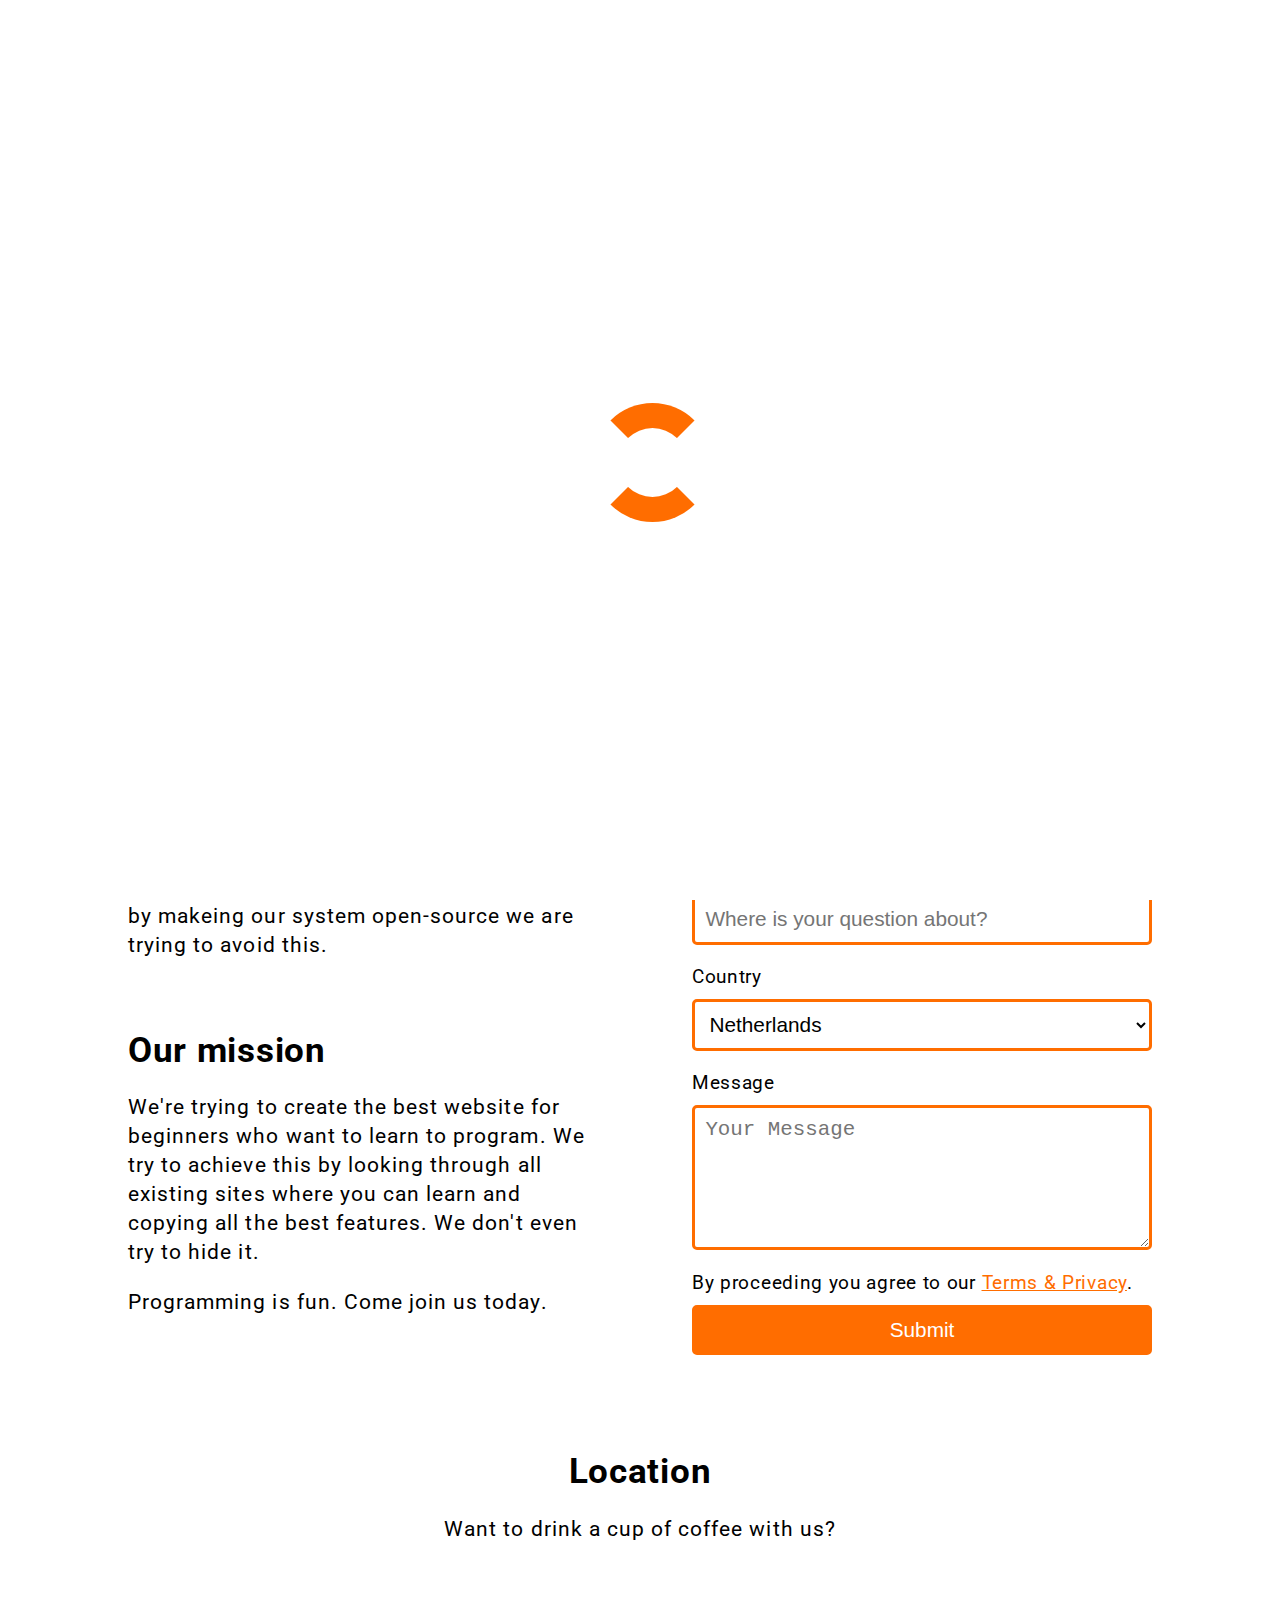
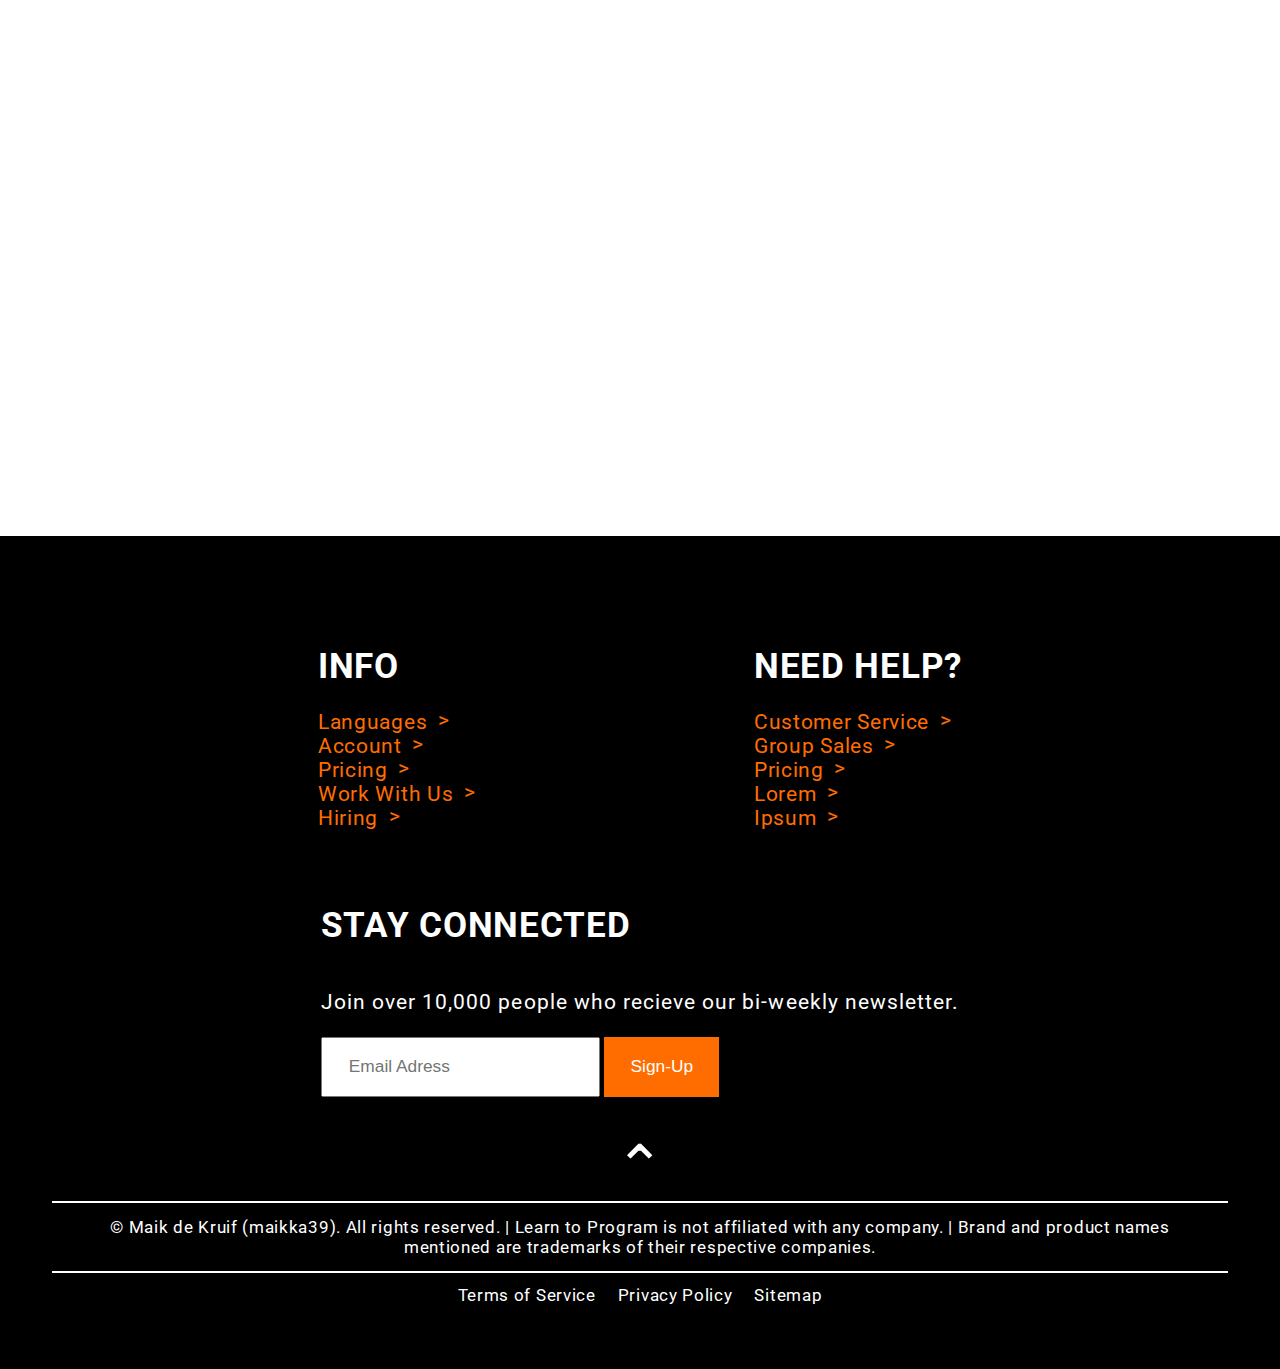
==== commit 36c9dfa9: "Update the for to actually work" ====
--- a/about.html
+++ b/about.html
@@ -118,29 +118,28 @@
                 <p>Please don't hesitate to contact us about any question.</p>
                 <hr>
                 <form action="#">
-                    <label for="name">Name</label>
-                    <input type="text" placeholder="Your name" name="name" required>
-
-                    <label for="email">Email</label>
-                    <input type="email" placeholder="Your Email" name="email" required>
-
-                    <label for="subject">Subject</label>
-                    <input type="text" placeholder="Where is your question about?" name="subject" required>
-
-                    <label for="country">Country</label>
-                    <select name="country">
+                    <label for="form_name">Name</label>
+                    <input type="text" placeholder="Your name" name="name" id="form_name" required>
+
+                    <label for="form_email">Email</label>
+                    <input type="email" placeholder="Your Email" name="email" id="form_email" required>
+
+                    <label for="form_subject">Subject</label>
+                    <input type="text" placeholder="Where is your question about?" name="subject" id="form_subject" required>
+
+                    <label for="form_country">Country</label>
+                    <select name="country" id="form_country">
                         <option value="nl">Netherlands</option>
                         <option value="us">United States</option>
                         <option value="ca">Canada</option>
                         <option value="de">Germany</option>
                     </select>
 
-                    <label for="message">Message</label>
-                    <textarea type="text" placeholder="Your Message" name="message" required></textarea>
-
-                    <p>By creating an account you agree to our <a href="#">Terms & Privacy</a>.</p>
-
-                    <input type="submit">
+                    <label for="form_message">Message</label>
+                    <textarea type="text" placeholder="Your Message" name="message" id="form_message" required></textarea>
+
+                    <label for="form_submit">By proceeding you agree to our <a href="#">Terms & Privacy</a>.</label>
+                    <input type="submit" id="form_submit">
                 </form>
             </div>
         </div>
--- a/assets/styles/main.css
+++ b/assets/styles/main.css
@@ -16,6 +16,10 @@
     overflow-y: auto;
     /*    scroll-behavior: smooth;*/
     z-index: -10;
+}
+
+* {
+    -webkit-font-smoothing: antialiased;
 }
 
 ::selection {
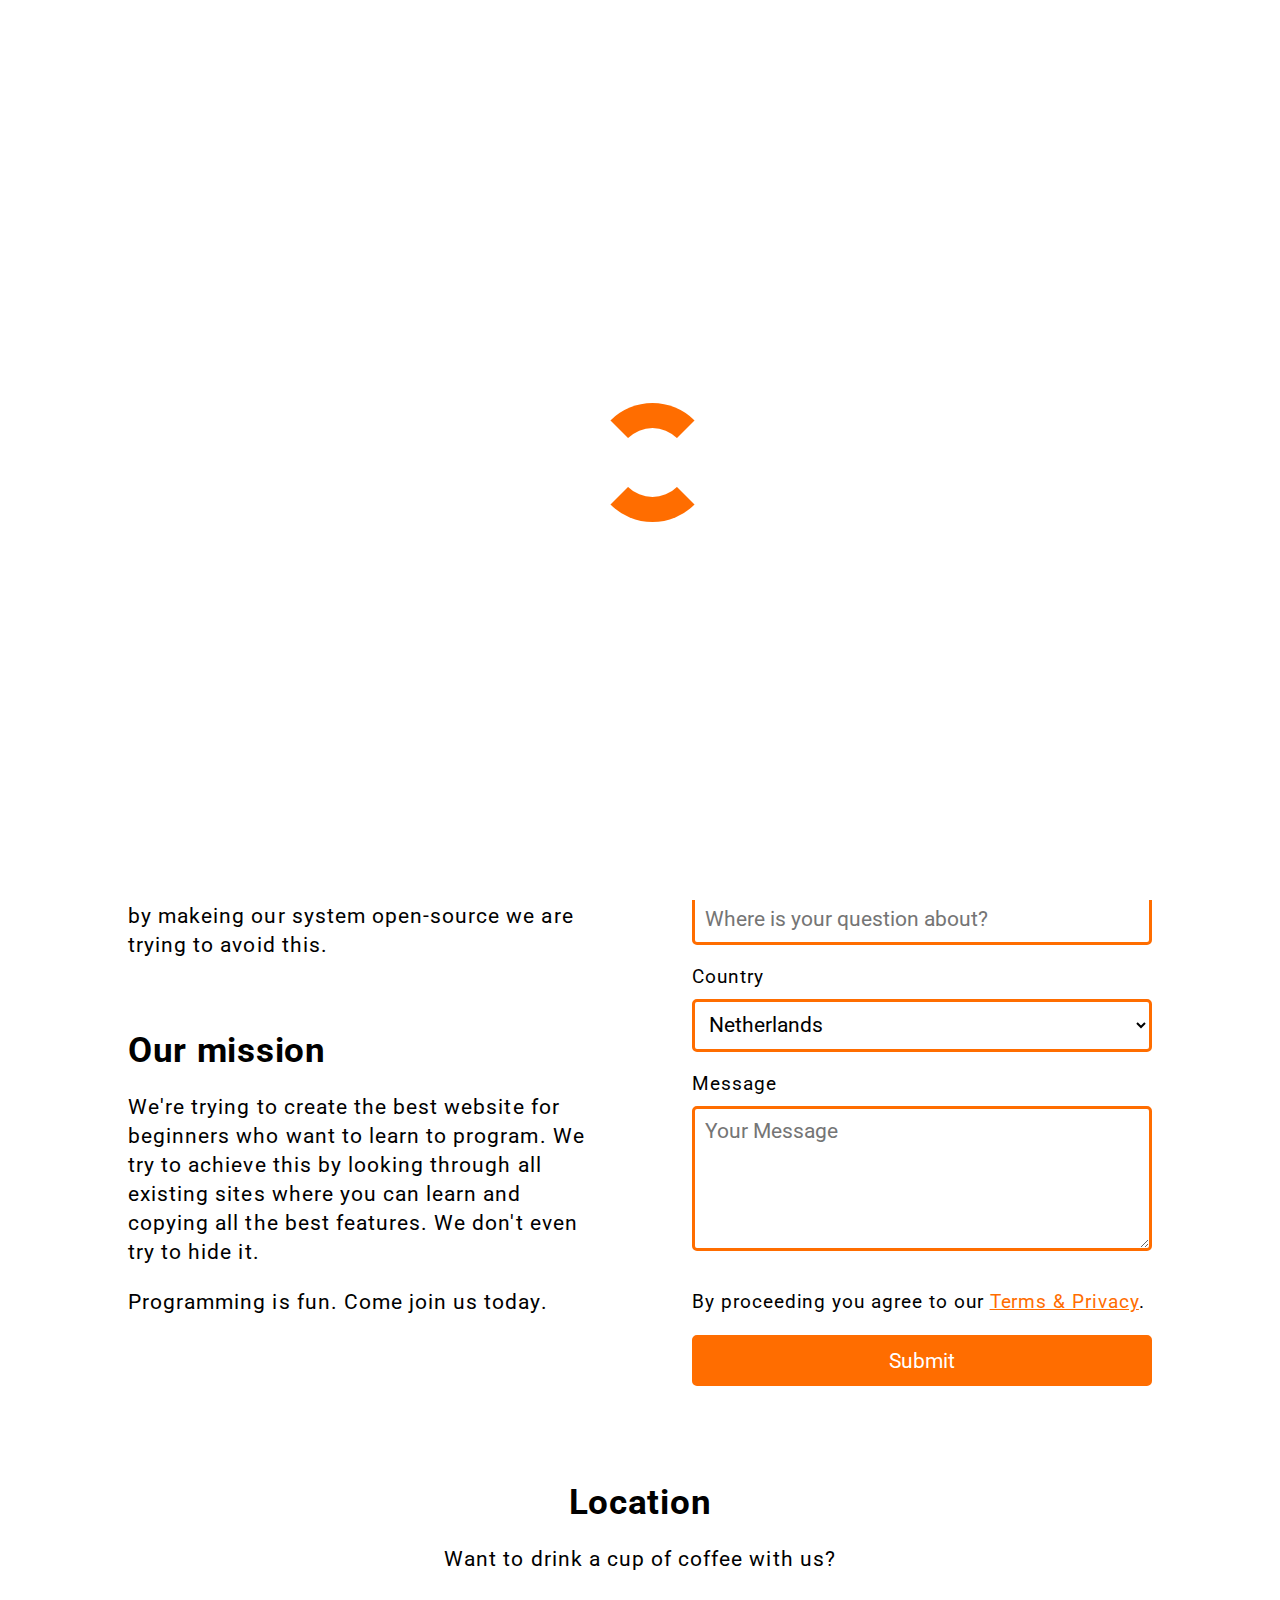
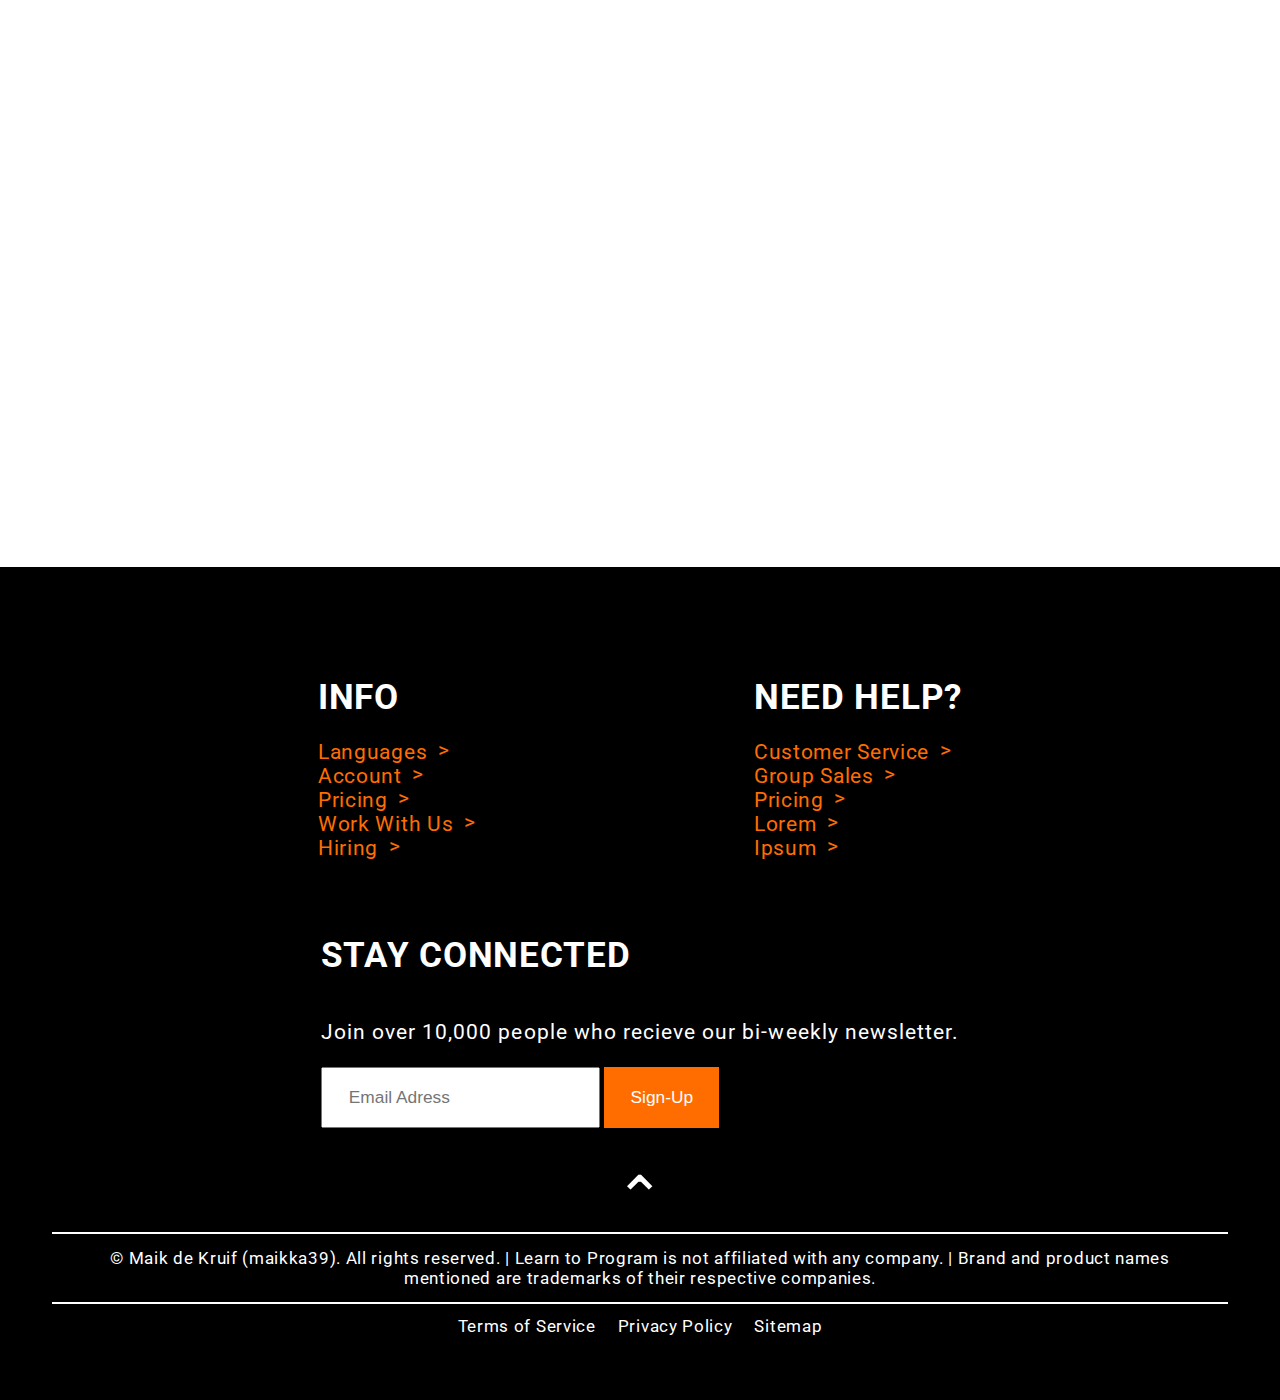
==== commit cd3aa715: "Comply with W3" ====
--- a/about.html
+++ b/about.html
@@ -85,7 +85,7 @@
             </li>
             <li class="item"><a href="./pricing.html">Pricing</a></li>
             <li class="item"><a href="./about.html">About</a></li>
-            <div class="nav_background"></div>
+            <li class="nav_background"></li>
         </ul>
     </nav>
     <header class="parallax">
@@ -136,7 +136,7 @@
                     </select>
 
                     <label for="form_message">Message</label>
-                    <textarea type="text" placeholder="Your Message" name="message" id="form_message" required></textarea>
+                    <textarea placeholder="Your Message" name="message" id="form_message" required></textarea>
 
                     <label for="form_submit">By proceeding you agree to our <a href="#">Terms & Privacy</a>.</label>
                     <input type="submit" id="form_submit">
@@ -148,7 +148,8 @@
             <p>Want to drink a cup of coffee with us?</p>
             <div class="mapouter">
                 <div class="gmap_canvas">
-                    <iframe id="gmap_canvas" src="https://maps.google.com/maps?q=Onderwijsboulevard%20215%2C%205223%20DE%20's-Hertogenbosch&t=&z=13&ie=UTF8&iwloc=&output=embed" frameborder="0" scrolling="no" marginheight="0" marginwidth="0"></iframe></div>
+                    <iframe id="gmap_canvas" src="https://maps.google.com/maps?q=Onderwijsboulevard%20215%2C%205223%20DE%20's-Hertogenbosch&t=&z=13&ie=UTF8&iwloc=&output=embed"></iframe>
+                </div>
             </div>
         </div>
 
--- a/assets/styles/about.css
+++ b/assets/styles/about.css
@@ -37,6 +37,7 @@
 body > .content form label {
     display: block;
     font-size: 1.1em;
+    letter-spacing: 0.05em;
 }
 
 body > .content form input,
@@ -51,6 +52,7 @@
     border: solid #ff6d00;
     margin: 0.5em 0 1em;
     outline: none;
+    font-family: 'Roboto', sans-serif;
     font-size: 1.2em;
 }
 
@@ -59,8 +61,10 @@
     resize: vertical;
 }
 
-body > .content form p {
+body > .content form label[for=form_submit] {
     margin-top: 2em;
+    line-height: 1.4em;
+    margin: 2em 0 1em;
 }
 
 body > .content form input[type=submit] {
@@ -94,6 +98,9 @@
 body > .content > .location .mapouter > .gmap_canvas > iframe {
     width: 100%;
     height: 100%;
+    margin: 0;
+    border: none;
+    overflow: hidden;
 }
 
 @media screen and (max-width: 980px) {
